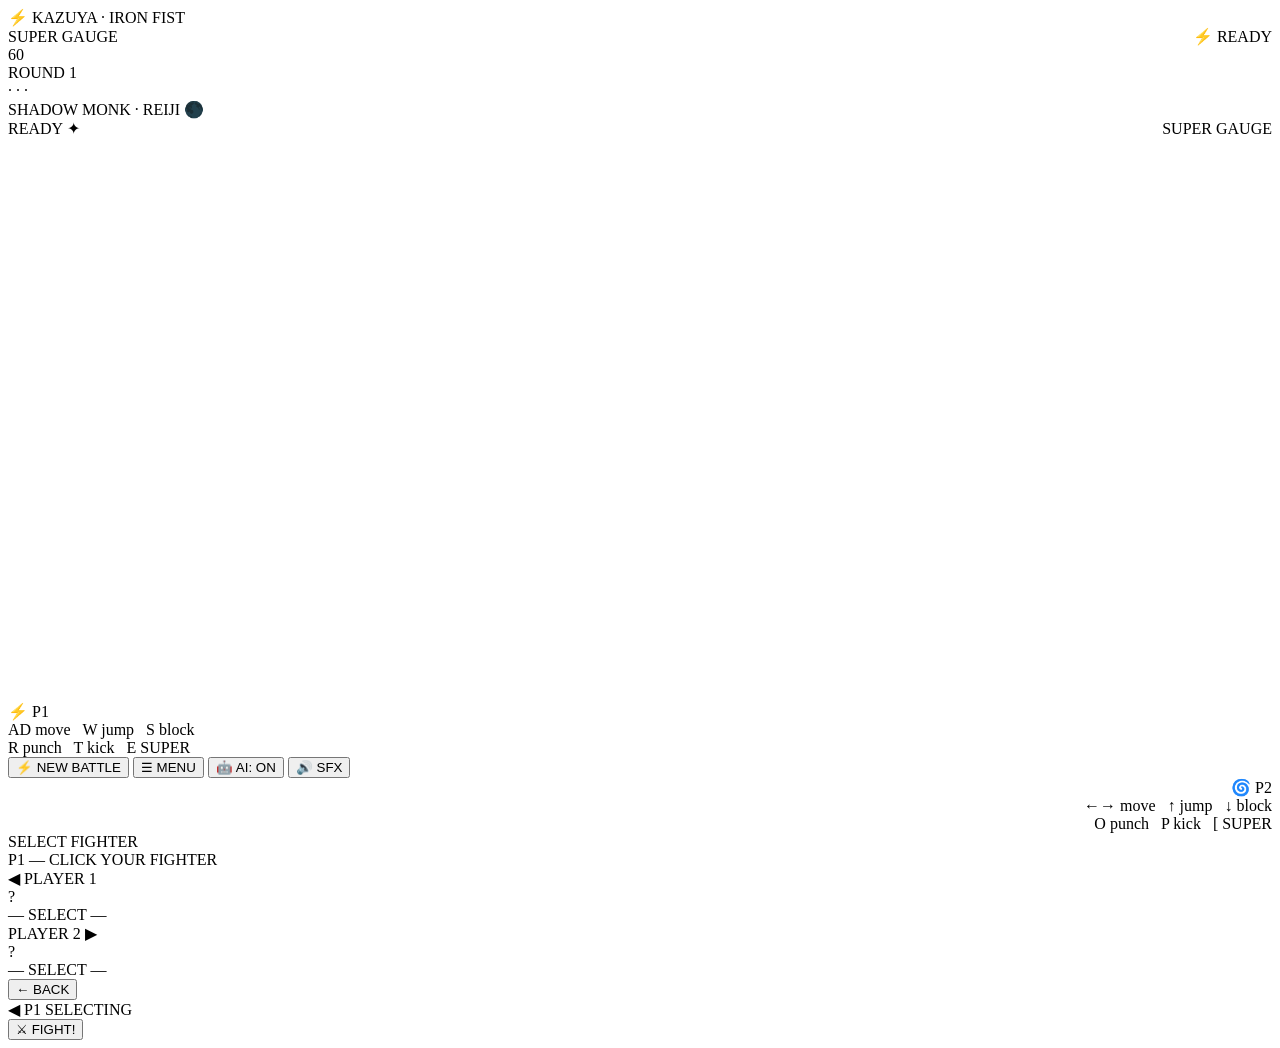
==== Assets/Index/game.html @ 4902ac4a "updated" ====
<!DOCTYPE html>
<html lang="en">
<head>
    <meta charset="UTF-8">
    <meta name="viewport" content="width=device-width, initial-scale=1.0, user-scalable=no">
    <title>BATTLE ARENA — FIGHT!</title>
    <link rel="stylesheet" href="game.css">
</head>
<body>
<div id="game-container">
    <div id="wrap">
        <div id="hud">
            <div class="hud-side left">
                <div class="fighter-name p1" id="p1-name-display">⚡ KAZUYA · IRON FIST</div>
                <div class="hp-track"><div class="hp-bar p1" id="hp1" style="width:100%"></div></div>
                <div class="sp-track"><div class="sp-bar p1" id="sp1" style="width:0%"></div></div>
                <div style="display:flex;justify-content:space-between;align-items:center">
                    <div class="sp-label p1">SUPER GAUGE</div>
                    <div class="super-ready p1" id="super1">⚡ READY</div>
                </div>
                <div class="score-row" id="score1"></div>
            </div>
            <div class="center-hud">
                <div class="timer-box" id="timer">60</div>
                <div class="round-info" id="round-label">ROUND 1</div>
                <div id="combo-log">· · ·</div>
            </div>
            <div class="hud-side right">
                <div class="fighter-name p2" id="p2-name-display">SHADOW MONK · REIJI 🌑</div>
                <div class="hp-track"><div class="hp-bar p2" id="hp2" style="width:100%"></div></div>
                <div class="sp-track"><div class="sp-bar p2" id="sp2" style="width:0%"></div></div>
                <div style="display:flex;justify-content:space-between;align-items:center">
                    <div class="super-ready p2" id="super2">READY ✦</div>
                    <div class="sp-label p2">SUPER GAUGE</div>
                </div>
                <div class="score-row" id="score2"></div>
            </div>
        </div>

        <canvas id="gc" width="1100" height="560"></canvas>

        <div id="controls-row">
            <div class="ctrl-block">
                <span id="p1-control-name">⚡ P1</span><br>
                <span class="ctrl-key">A</span><span class="ctrl-key">D</span> move &nbsp;
                <span class="ctrl-key">W</span> jump &nbsp;
                <span class="ctrl-key">S</span> block<br>
                <span class="ctrl-key">R</span> punch &nbsp;
                <span class="ctrl-key">T</span> kick &nbsp;
                <span class="ctrl-key">E</span> SUPER
            </div>
            <div id="ctrl-center">
                <button id="newbattle">⚡ NEW BATTLE</button>
                <button id="menu-btn">☰ MENU</button>
                <button id="ai-toggle">🤖 AI: ON</button>
                <button id="vol-btn">🔊 SFX</button>
            </div>
            <div class="ctrl-block" style="text-align:right">
                <span id="p2-control-name">🌀 P2</span><br>
                <span class="ctrl-key">←</span><span class="ctrl-key">→</span> move &nbsp;
                <span class="ctrl-key">↑</span> jump &nbsp;
                <span class="ctrl-key">↓</span> block<br>
                <span class="ctrl-key">O</span> punch &nbsp;
                <span class="ctrl-key">P</span> kick &nbsp;
                <span class="ctrl-key">[</span> SUPER
            </div>
        </div>
    </div>
</div>

<div id="notif"></div>
<div id="vol-indicator"></div>

<div id="char-select">
    <div class="cs-wrap">
        <div>
            <div class="cs-title">SELECT FIGHTER</div>
            <div class="cs-subtitle" id="cs-turn-label">P1 — CLICK YOUR FIGHTER</div>
        </div>
        <div class="cs-main">
            <div class="cs-preview p1-side" id="cs-p1-preview">
                <div class="cs-preview-label p1">◀ PLAYER 1</div>
                <div class="cs-char-portrait" id="cs-p1-portrait">?</div>
                <div class="cs-char-name" id="cs-p1-name">— SELECT —</div>
                <div class="cs-char-title" id="cs-p1-title"></div>
                <div class="cs-stats" id="cs-p1-stats"></div>
                <div class="cs-char-desc" id="cs-p1-desc"></div>
            </div>
            <div class="cs-grid" id="cs-grid"></div>
            <div class="cs-preview p2-side" id="cs-p2-preview">
                <div class="cs-preview-label p2">PLAYER 2 ▶</div>
                <div class="cs-char-portrait" id="cs-p2-portrait">?</div>
                <div class="cs-char-name" id="cs-p2-name">— SELECT —</div>
                <div class="cs-char-title" id="cs-p2-title"></div>
                <div class="cs-stats" id="cs-p2-stats"></div>
                <div class="cs-char-desc" id="cs-p2-desc"></div>
            </div>
        </div>
        <div class="cs-footer">
            <button class="cs-back-btn" id="cs-back-btn">← BACK</button>
            <div class="cs-select-turn p1" id="cs-turn-indicator">◀ P1 SELECTING</div>
            <button class="cs-fight-btn" id="cs-fight-btn">⚔ FIGHT!</button>
        </div>
    </div>
</div>

<script src="game.js"></script>
</body>
</html>
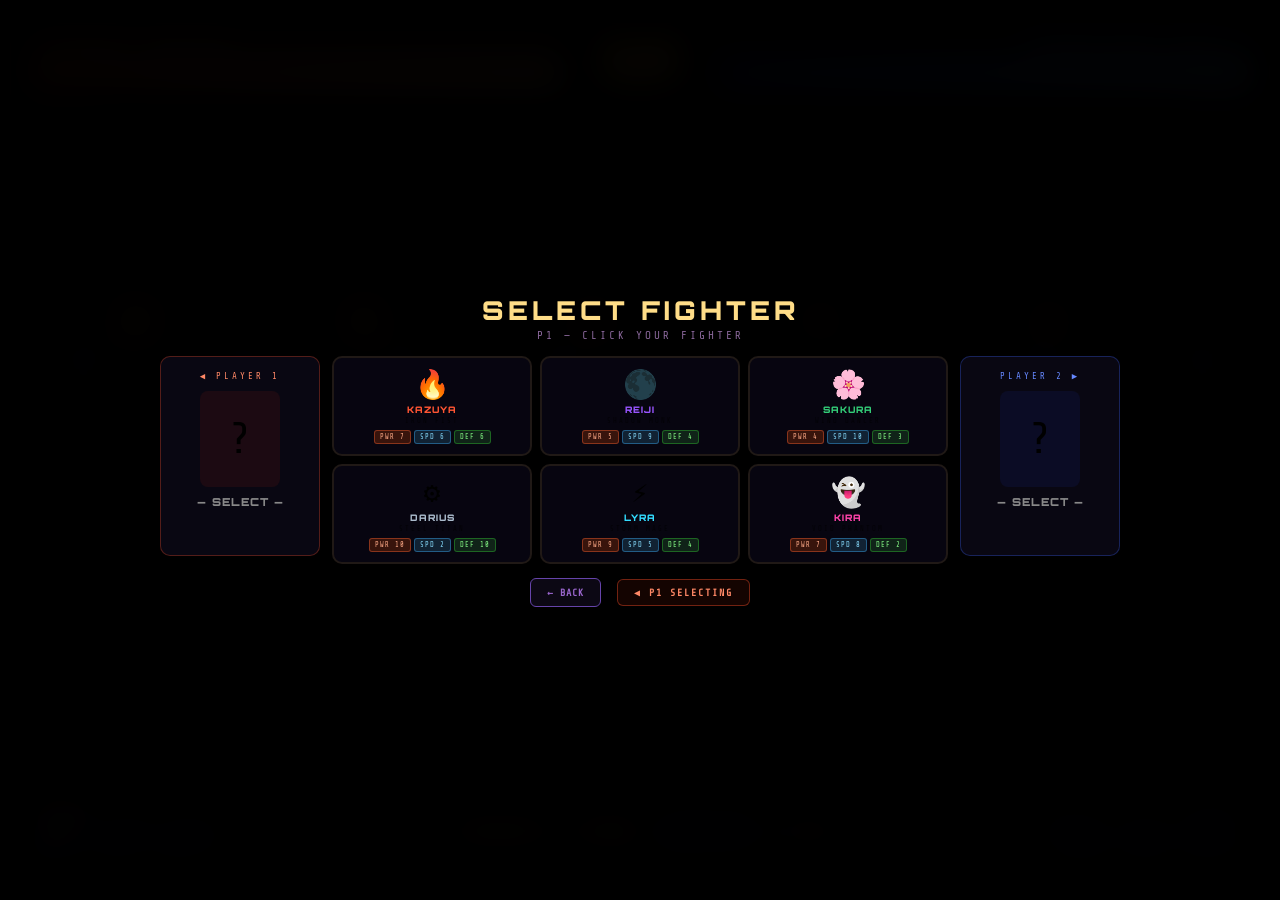
==== commit c99a72cf: "Updated" ====
--- a/Assets/Index/game.html
+++ b/Assets/Index/game.html
@@ -4,7 +4,7 @@
     <meta charset="UTF-8">
     <meta name="viewport" content="width=device-width, initial-scale=1.0, user-scalable=no">
     <title>BATTLE ARENA — FIGHT!</title>
-    <link rel="stylesheet" href="game.css">
+    <link rel="stylesheet" href="../CSS/game.css">
 </head>
 <body>
 <div id="game-container">
@@ -104,6 +104,6 @@
     </div>
 </div>
 
-<script src="game.js"></script>
+<script src="../Script/game.js"></script>
 </body>
 </html>
--- a/Assets/CSS/game.css
+++ b/Assets/CSS/game.css
@@ -0,0 +1,688 @@
+@import url('https://fonts.googleapis.com/css2?family=Rajdhani:wght@700&family=Orbitron:wght@700;900&family=Share+Tech+Mono&display=swap');
+
+*, *::before, *::after {
+    margin: 0;
+    padding: 0;
+    box-sizing: border-box;
+    user-select: none;
+}
+
+:root {
+    --p1: #ff4422;
+    --p2: #4466ff;
+    --gold: #ffcc44;
+    --bg: #050508;
+    --panel: rgba(8, 6, 16, 0.9);
+    --border: rgba(255, 200, 80, 0.25);
+}
+
+body {
+    background: var(--bg);
+    display: flex;
+    justify-content: center;
+    align-items: center;
+    min-height: 100vh;
+    font-family: 'Share Tech Mono', monospace;
+    overflow: hidden;
+    position: fixed;
+    width: 100%;
+    height: 100%;
+}
+
+#game-container {
+    position: fixed;
+    top: 0;
+    left: 0;
+    width: 100%;
+    height: 100%;
+    display: flex;
+    justify-content: center;
+    align-items: center;
+}
+
+#wrap {
+    width: 100%;
+    height: 100%;
+    max-width: 1400px;
+    max-height: 95vh;
+    display: flex;
+    flex-direction: column;
+    justify-content: center;
+    padding: 10px;
+}
+
+#hud {
+    display: grid;
+    grid-template-columns: 1fr 140px 1fr;
+    gap: 10px;
+    align-items: center;
+    margin-bottom: 8px;
+    background: var(--panel);
+    padding: 10px 18px;
+    border-radius: 12px;
+    border: 1px solid var(--border);
+}
+
+.hud-side {
+    display: flex;
+    flex-direction: column;
+    gap: 5px;
+}
+
+.hud-side.right {
+    align-items: flex-end;
+}
+
+.fighter-name {
+    font-family: 'Orbitron', monospace;
+    font-size: 12px;
+    font-weight: 900;
+    letter-spacing: 1.5px;
+    padding: 3px 10px;
+    border-radius: 20px;
+    display: inline-block;
+}
+
+.fighter-name.p1 {
+    color: #ffaa88;
+    background: rgba(255, 60, 20, 0.15);
+    border: 1px solid rgba(255, 80, 40, 0.4);
+}
+
+.fighter-name.p2 {
+    color: #88aaff;
+    background: rgba(40, 80, 255, 0.15);
+    border: 1px solid rgba(60, 100, 255, 0.4);
+}
+
+.hp-track {
+    height: 22px;
+    background: #0d0d0d;
+    border-radius: 4px;
+    overflow: hidden;
+    position: relative;
+    border: 1px solid #2a2a2a;
+    width: 100%;
+    min-width: 180px;
+}
+
+.hp-bar {
+    height: 100%;
+    transition: width 0.06s ease-out;
+    position: relative;
+}
+
+.hp-bar::after {
+    content: '';
+    position: absolute;
+    top: 0;
+    left: 0;
+    right: 0;
+    height: 40%;
+    background: rgba(255, 255, 255, 0.12);
+}
+
+.hp-bar.p1 {
+    background: linear-gradient(90deg, #cc2200, #ff6644, #ffaa66);
+    box-shadow: 0 0 10px #ff4422;
+}
+
+.hp-bar.p2 {
+    background: linear-gradient(90deg, #0022cc, #2266ff, #66aaff);
+    box-shadow: 0 0 10px #2244ff;
+}
+
+.sp-track {
+    height: 6px;
+    background: #0a0a0a;
+    border-radius: 3px;
+    overflow: hidden;
+    border: 1px solid #222;
+    width: 100%;
+}
+
+.sp-bar {
+    height: 100%;
+    transition: width 0.12s;
+    border-radius: 3px;
+}
+
+.sp-bar.p1 {
+    background: linear-gradient(90deg, #ff8800, #ffdd44);
+}
+
+.sp-bar.p2 {
+    background: linear-gradient(90deg, #8800ff, #cc66ff);
+}
+
+.sp-label {
+    font-size: 9px;
+    letter-spacing: 1px;
+    margin-top: 1px;
+}
+
+.sp-label.p1 {
+    color: #ffaa44;
+}
+
+.sp-label.p2 {
+    color: #aa66ff;
+    text-align: right;
+}
+
+.center-hud {
+    text-align: center;
+}
+
+.timer-box {
+    font-family: 'Orbitron', monospace;
+    color: var(--gold);
+    font-size: 44px;
+    font-weight: 900;
+    text-shadow: 0 0 16px #ff8800;
+    line-height: 1;
+}
+
+.timer-box.low {
+    color: #ff4444;
+    text-shadow: 0 0 16px #ff0000;
+    animation: pulse-red 0.5s infinite;
+}
+
+@keyframes pulse-red {
+    0%, 100% { opacity: 1; }
+    50% { opacity: 0.6; }
+}
+
+.round-info {
+    font-size: 10px;
+    color: #888;
+    letter-spacing: 2px;
+    margin-top: 2px;
+}
+
+.score-row {
+    display: flex;
+    gap: 8px;
+    margin-top: 3px;
+}
+
+.score-pip {
+    width: 16px;
+    height: 16px;
+    border-radius: 50%;
+    border: 1px solid #333;
+    transition: all 0.15s;
+}
+
+.score-pip.filled.p1 {
+    background: var(--p1);
+    box-shadow: 0 0 8px var(--p1);
+    border-color: #ff8866;
+}
+
+.score-pip.filled.p2 {
+    background: var(--p2);
+    box-shadow: 0 0 8px var(--p2);
+    border-color: #88aaff;
+}
+
+.super-ready {
+    font-size: 9px;
+    letter-spacing: 2px;
+    font-weight: bold;
+    opacity: 0;
+    transition: opacity 0.3s;
+    animation: super-flash 0.7s infinite;
+}
+
+.super-ready.visible {
+    opacity: 1;
+}
+
+.super-ready.p1 {
+    color: #ffdd44;
+}
+
+.super-ready.p2 {
+    color: #cc88ff;
+}
+
+@keyframes super-flash {
+    0%, 100% { opacity: 1; }
+    50% { opacity: 0.3; }
+}
+
+canvas {
+    display: block;
+    width: 100%;
+    height: auto;
+    border-radius: 8px;
+    box-shadow: 0 0 0 2px #1a1a1a, 0 0 40px rgba(0, 0, 0, 0.8);
+    background: #000;
+    cursor: none;
+}
+
+#controls-row {
+    display: grid;
+    grid-template-columns: 1fr auto 1fr;
+    gap: 10px;
+    margin-top: 8px;
+    align-items: center;
+    background: var(--panel);
+    padding: 8px 14px;
+    border-radius: 8px;
+    border: 1px solid var(--border);
+}
+
+.ctrl-block {
+    font-size: 10px;
+    color: #777;
+    line-height: 1.9;
+    background: rgba(15, 12, 25, 0.8);
+    padding: 6px 12px;
+    border-radius: 6px;
+}
+
+.ctrl-block span {
+    color: #ffcc66;
+    font-weight: bold;
+    letter-spacing: 1px;
+}
+
+.ctrl-key {
+    display: inline-block;
+    background: #1a1a2a;
+    border: 1px solid #444;
+    color: #ccc;
+    padding: 1px 5px;
+    border-radius: 3px;
+    font-size: 9px;
+    margin: 0 1px;
+}
+
+#ctrl-center {
+    text-align: center;
+    display: flex;
+    gap: 10px;
+    justify-content: center;
+    flex-wrap: wrap;
+}
+
+button {
+    background: #0f0f1a;
+    border: 1px solid #ffcc44;
+    color: #ffcc44;
+    padding: 7px 16px;
+    border-radius: 6px;
+    font-size: 11px;
+    font-family: 'Share Tech Mono', monospace;
+    cursor: pointer;
+    font-weight: bold;
+    transition: all 0.12s;
+    letter-spacing: 1px;
+}
+
+button:hover {
+    background: #1a1a2a;
+    box-shadow: 0 0 10px rgba(255, 200, 60, 0.4);
+}
+
+#ai-toggle {
+    border-color: #8844ff;
+    color: #8844ff;
+}
+
+#ai-toggle.on {
+    background: #1a0a2a;
+    border-color: #cc88ff;
+    color: #ddaaff;
+    box-shadow: 0 0 10px rgba(150, 80, 255, 0.4);
+}
+
+#combo-log {
+    font-family: 'Orbitron', monospace;
+    font-size: 12px;
+    color: #ffaa44;
+    text-align: center;
+    min-height: 20px;
+    letter-spacing: 2px;
+    font-weight: bold;
+    text-shadow: 0 0 6px #ff6600;
+    transition: all 0.1s;
+}
+
+#notif, #vol-indicator {
+    position: fixed;
+    left: 50%;
+    transform: translateX(-50%);
+    z-index: 2000;
+    pointer-events: none;
+    font-family: 'Orbitron', monospace;
+    background: rgba(0, 0, 0, 0.8);
+    border-radius: 20px;
+    border: 1px solid rgba(255, 200, 60, 0.3);
+    text-align: center;
+    transition: opacity 0.3s;
+}
+
+#notif {
+    top: 20px;
+    font-size: 13px;
+    color: #ffcc44;
+    letter-spacing: 2px;
+    text-shadow: 0 0 8px #ff8800;
+    padding: 6px 18px;
+    opacity: 0;
+}
+
+#vol-indicator {
+    top: 60px;
+    font-size: 10px;
+    color: #aa88cc;
+    letter-spacing: 1px;
+    padding: 4px 14px;
+    opacity: 0;
+}
+
+/* Character Select */
+#char-select {
+    position: fixed;
+    top: 0;
+    left: 0;
+    width: 100%;
+    height: 100%;
+    background: rgba(0, 0, 0, 0.97);
+    backdrop-filter: blur(16px);
+    z-index: 900;
+    display: none;
+    justify-content: center;
+    align-items: center;
+    font-family: 'Share Tech Mono', monospace;
+    overflow-y: auto;
+}
+
+#char-select.visible {
+    display: flex !important;
+}
+
+.cs-wrap {
+    width: 92%;
+    max-width: 960px;
+    display: flex;
+    flex-direction: column;
+    gap: 14px;
+    padding: 20px 0;
+}
+
+.cs-title {
+    font-family: 'Orbitron', monospace;
+    text-align: center;
+    font-size: 26px;
+    font-weight: 900;
+    color: #ffdd88;
+    letter-spacing: 4px;
+}
+
+.cs-subtitle {
+    text-align: center;
+    font-size: 11px;
+    color: #886699;
+    letter-spacing: 3px;
+    margin-top: 3px;
+}
+
+.cs-main {
+    display: grid;
+    grid-template-columns: 160px 1fr 160px;
+    gap: 12px;
+    align-items: start;
+}
+
+.cs-preview {
+    background: rgba(10, 8, 20, 0.9);
+    border-radius: 10px;
+    padding: 14px;
+    display: flex;
+    flex-direction: column;
+    align-items: center;
+    gap: 6px;
+    border: 1px solid rgba(255, 200, 80, 0.15);
+    min-height: 200px;
+}
+
+.cs-preview.p1-side {
+    border-color: rgba(255, 80, 40, 0.3);
+}
+
+.cs-preview.p2-side {
+    border-color: rgba(60, 100, 255, 0.3);
+}
+
+.cs-preview-label {
+    font-size: 9px;
+    letter-spacing: 3px;
+    margin-bottom: 2px;
+}
+
+.cs-preview-label.p1 {
+    color: #ff8866;
+}
+
+.cs-preview-label.p2 {
+    color: #6688ff;
+}
+
+.cs-char-portrait {
+    width: 80px;
+    height: 96px;
+    border-radius: 8px;
+    display: flex;
+    align-items: center;
+    justify-content: center;
+    font-size: 44px;
+    margin: 2px 0;
+}
+
+.cs-char-name {
+    font-family: 'Orbitron', monospace;
+    font-size: 11px;
+    font-weight: 900;
+    letter-spacing: 1px;
+    text-align: center;
+}
+
+.cs-char-title {
+    font-size: 8px;
+    letter-spacing: 2px;
+    opacity: 0.7;
+    text-align: center;
+}
+
+.cs-stats {
+    width: 100%;
+    margin-top: 6px;
+}
+
+.cs-stat-row {
+    display: flex;
+    align-items: center;
+    gap: 5px;
+    margin-bottom: 4px;
+}
+
+.cs-stat-label {
+    font-size: 8px;
+    color: #888;
+    width: 26px;
+    letter-spacing: 1px;
+}
+
+.cs-stat-bar-bg {
+    flex: 1;
+    height: 4px;
+    background: #111;
+    border-radius: 2px;
+    overflow: hidden;
+}
+
+.cs-stat-fill {
+    height: 100%;
+    border-radius: 2px;
+    transition: width 0.4s ease;
+}
+
+.cs-grid {
+    display: grid;
+    grid-template-columns: repeat(3, 1fr);
+    gap: 8px;
+}
+
+.cs-card {
+    background: rgba(8, 6, 18, 0.9);
+    border: 2px solid rgba(255, 200, 80, 0.1);
+    border-radius: 10px;
+    padding: 10px;
+    cursor: pointer;
+    transition: all 0.18s;
+    text-align: center;
+    position: relative;
+    overflow: hidden;
+}
+
+.cs-card:hover {
+    border-color: rgba(255, 200, 80, 0.4);
+    background: rgba(12, 10, 24, 0.9);
+    transform: translateY(-2px);
+}
+
+.cs-card.sel-p1 {
+    border-color: rgba(255, 80, 40, 0.7) !important;
+    background: rgba(30, 10, 5, 0.95) !important;
+    box-shadow: 0 0 20px rgba(255, 60, 20, 0.3);
+}
+
+.cs-card.sel-p2 {
+    border-color: rgba(60, 100, 255, 0.7) !important;
+    background: rgba(5, 10, 30, 0.95) !important;
+    box-shadow: 0 0 20px rgba(40, 80, 255, 0.3);
+}
+
+.cs-card-icon {
+    font-size: 28px;
+    margin-bottom: 3px;
+    display: block;
+}
+
+.cs-card-name {
+    font-family: 'Orbitron', monospace;
+    font-size: 9px;
+    font-weight: 900;
+    letter-spacing: 1px;
+}
+
+.cs-card-title {
+    font-size: 7px;
+    letter-spacing: 2px;
+    opacity: 0.6;
+    margin-top: 2px;
+}
+
+.cs-card-badges {
+    display: flex;
+    gap: 3px;
+    justify-content: center;
+    margin-top: 5px;
+    flex-wrap: wrap;
+}
+
+.cs-badge {
+    font-size: 7px;
+    padding: 2px 5px;
+    border-radius: 3px;
+    letter-spacing: 1px;
+}
+
+.cs-footer {
+    display: flex;
+    align-items: center;
+    justify-content: center;
+    gap: 16px;
+    flex-wrap: wrap;
+}
+
+.cs-select-turn {
+    font-size: 10px;
+    letter-spacing: 2px;
+    padding: 7px 16px;
+    border-radius: 6px;
+    font-weight: bold;
+}
+
+.cs-select-turn.p1 {
+    color: #ff8866;
+    border: 1px solid rgba(255, 80, 40, 0.4);
+    background: rgba(255, 60, 20, 0.08);
+}
+
+.cs-select-turn.p2 {
+    color: #6688ff;
+    border: 1px solid rgba(60, 100, 255, 0.4);
+    background: rgba(40, 80, 255, 0.08);
+}
+
+.cs-fight-btn {
+    font-family: 'Orbitron', monospace;
+    font-size: 18px;
+    font-weight: 900;
+    padding: 12px 36px;
+    border-radius: 8px;
+    letter-spacing: 3px;
+    background: rgba(10, 8, 16, 0.9);
+    border: 2px solid #ffcc44;
+    color: #ffdd88;
+    cursor: pointer;
+    display: none;
+    transition: 0.15s;
+}
+
+.cs-fight-btn:hover {
+    background: #ffcc44;
+    color: #050508;
+    box-shadow: 0 0 30px rgba(255, 200, 60, 0.5);
+    transform: scale(1.03);
+}
+
+.cs-back-btn {
+    font-size: 10px;
+    padding: 8px 16px;
+    border-color: #6644aa;
+    color: #9966cc;
+    background: rgba(15, 10, 25, 0.8);
+}
+
+@media (max-width: 700px) {
+    .fighter-name {
+        font-size: 9px;
+    }
+    .timer-box {
+        font-size: 28px;
+    }
+    .hp-track {
+        height: 16px;
+        min-width: 80px;
+    }
+    .ctrl-block {
+        font-size: 8px;
+    }
+    button {
+        padding: 5px 10px;
+        font-size: 9px;
+    }
+    .cs-main {
+        grid-template-columns: 110px 1fr 110px;
+    }
+    .cs-grid {
+        grid-template-columns: repeat(2, 1fr);
+    }
+}
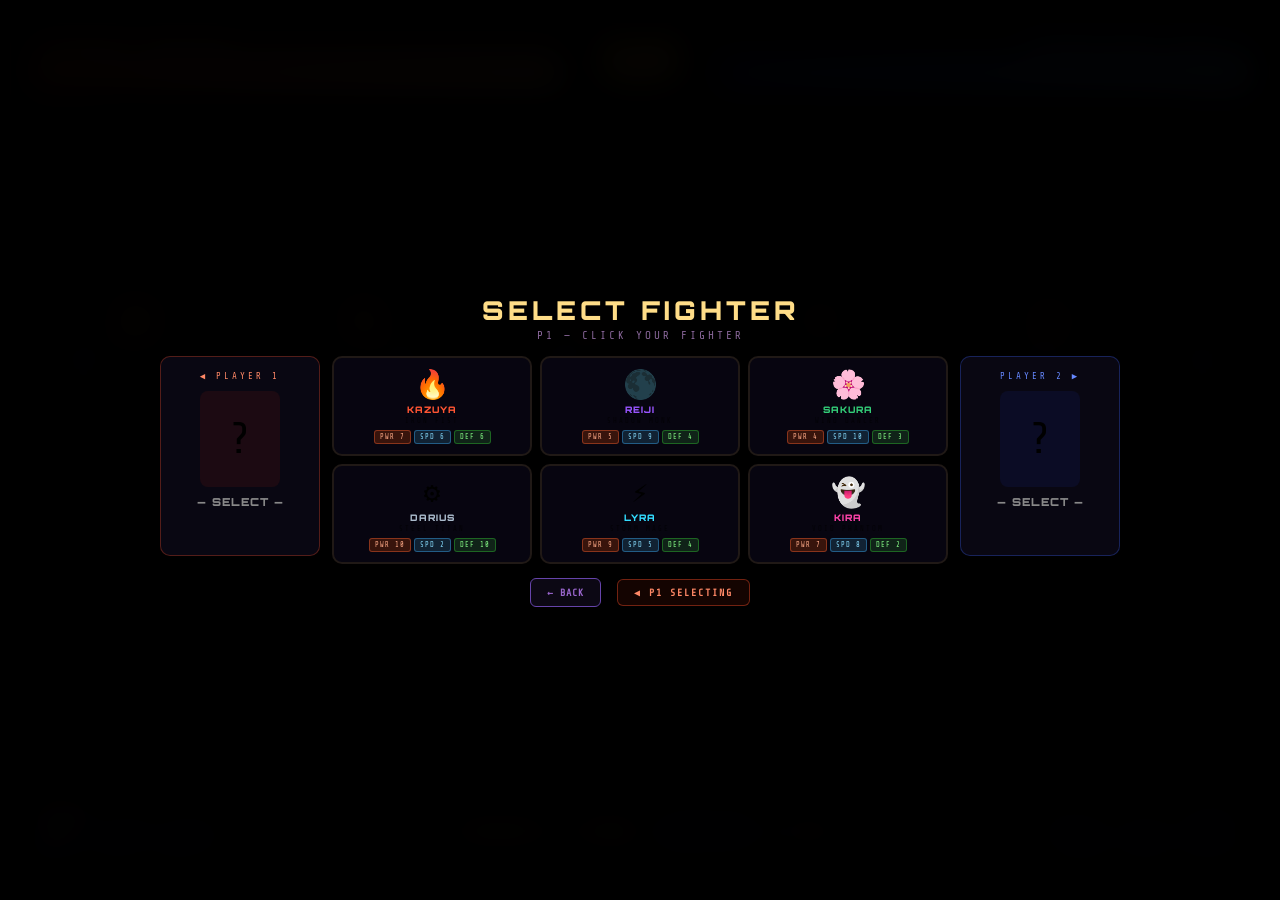
==== commit dc8f32b4: "Modified by Iza" ====
--- a/Assets/Index/game.html
+++ b/Assets/Index/game.html
@@ -2,9 +2,196 @@
 <html lang="en">
 <head>
     <meta charset="UTF-8">
-    <meta name="viewport" content="width=device-width, initial-scale=1.0, user-scalable=no">
+    <meta name="viewport" content="width=device-width, initial-scale=1.0, user-scalable=yes, viewport-fit=cover">
     <title>BATTLE ARENA — FIGHT!</title>
     <link rel="stylesheet" href="../CSS/game.css">
+    <style>
+        /* Additional responsive overrides for game layout */
+        @media (max-width: 768px) {
+            #game-container {
+                padding: 5px;
+            }
+            
+            #wrap {
+                gap: 5px;
+            }
+            
+            #hud {
+                gap: 5px;
+                padding: 6px 10px;
+            }
+            
+            .hp-track {
+                height: 18px;
+                min-width: 100px;
+            }
+            
+            .sp-track {
+                height: 5px;
+            }
+            
+            .timer-box {
+                font-size: 32px;
+            }
+            
+            .fighter-name {
+                font-size: 10px;
+                letter-spacing: 1px;
+            }
+            
+            .ctrl-block {
+                font-size: 8px;
+                padding: 4px 8px;
+            }
+            
+            .ctrl-key {
+                font-size: 8px;
+                padding: 1px 4px;
+            }
+            
+            button {
+                padding: 4px 8px;
+                font-size: 9px;
+            }
+            
+            .score-pip {
+                width: 12px;
+                height: 12px;
+            }
+            
+            .super-ready {
+                font-size: 8px;
+            }
+            
+            .sp-label {
+                font-size: 8px;
+            }
+            
+            .round-info {
+                font-size: 9px;
+            }
+            
+            #combo-log {
+                font-size: 10px;
+                min-height: 16px;
+            }
+        }
+        
+        @media (max-width: 550px) {
+            #hud {
+                grid-template-columns: 1fr 80px 1fr;
+            }
+            
+            .hp-track {
+                min-width: 70px;
+                height: 14px;
+            }
+            
+            .timer-box {
+                font-size: 24px;
+            }
+            
+            .fighter-name {
+                font-size: 8px;
+                white-space: normal;
+                word-break: break-word;
+                line-height: 1.2;
+            }
+            
+            .ctrl-block {
+                font-size: 7px;
+            }
+            
+            .ctrl-key {
+                font-size: 7px;
+                padding: 1px 3px;
+            }
+            
+            button {
+                padding: 3px 6px;
+                font-size: 8px;
+            }
+            
+            #controls-row {
+                grid-template-columns: 1fr;
+                gap: 6px;
+                text-align: center;
+            }
+            
+            .ctrl-block {
+                text-align: center !important;
+            }
+            
+            #ctrl-center {
+                order: -1;
+                margin-bottom: 4px;
+            }
+            
+            .score-pip {
+                width: 10px;
+                height: 10px;
+            }
+        }
+        
+        @media (max-width: 480px) {
+            .hp-track {
+                min-width: 55px;
+                height: 12px;
+            }
+            
+            .timer-box {
+                font-size: 20px;
+            }
+            
+            .fighter-name {
+                font-size: 7px;
+            }
+            
+            .super-ready, .sp-label {
+                font-size: 7px;
+            }
+        }
+        
+        /* Landscape mode on mobile */
+        @media (max-width: 900px) and (orientation: landscape) {
+            body {
+                padding: 5px;
+            }
+            
+            #wrap {
+                gap: 3px;
+            }
+            
+            .fighter-name {
+                font-size: 8px;
+            }
+            
+            .timer-box {
+                font-size: 28px;
+            }
+            
+            .hp-track {
+                height: 12px;
+            }
+            
+            .ctrl-block {
+                font-size: 7px;
+                padding: 3px 6px;
+            }
+        }
+        
+        /* Touch device optimizations */
+        @media (hover: none) and (pointer: coarse) {
+            button, .ctrl-key, .cs-card, .fighter-card {
+                cursor: pointer;
+                -webkit-tap-highlight-color: transparent;
+            }
+            
+            button:active {
+                transform: scale(0.97);
+            }
+        }
+    </style>
 </head>
 <body>
 <div id="game-container">
@@ -14,7 +201,7 @@
                 <div class="fighter-name p1" id="p1-name-display">⚡ KAZUYA · IRON FIST</div>
                 <div class="hp-track"><div class="hp-bar p1" id="hp1" style="width:100%"></div></div>
                 <div class="sp-track"><div class="sp-bar p1" id="sp1" style="width:0%"></div></div>
-                <div style="display:flex;justify-content:space-between;align-items:center">
+                <div style="display:flex;justify-content:space-between;align-items:center;flex-wrap:wrap;gap:4px;">
                     <div class="sp-label p1">SUPER GAUGE</div>
                     <div class="super-ready p1" id="super1">⚡ READY</div>
                 </div>
@@ -29,7 +216,7 @@
                 <div class="fighter-name p2" id="p2-name-display">SHADOW MONK · REIJI 🌑</div>
                 <div class="hp-track"><div class="hp-bar p2" id="hp2" style="width:100%"></div></div>
                 <div class="sp-track"><div class="sp-bar p2" id="sp2" style="width:0%"></div></div>
-                <div style="display:flex;justify-content:space-between;align-items:center">
+                <div style="display:flex;justify-content:space-between;align-items:center;flex-wrap:wrap;gap:4px;">
                     <div class="super-ready p2" id="super2">READY ✦</div>
                     <div class="sp-label p2">SUPER GAUGE</div>
                 </div>
